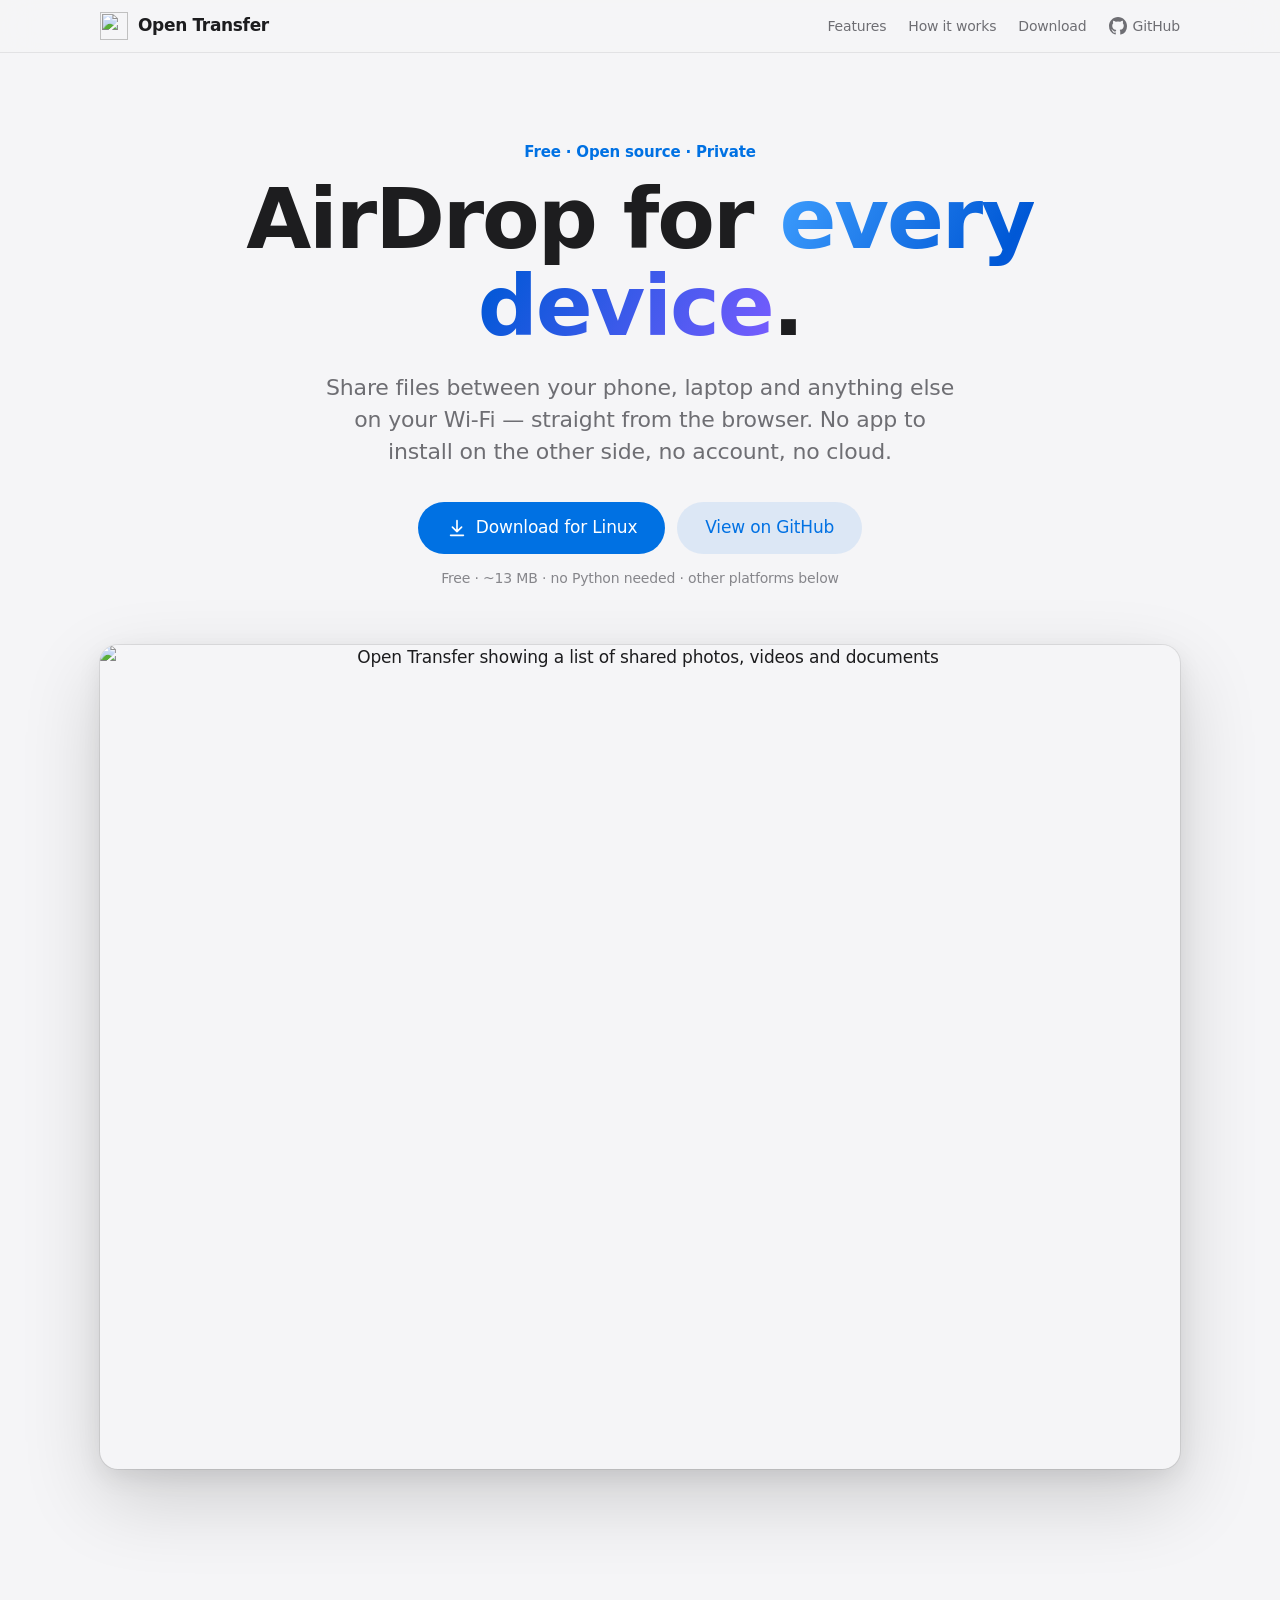
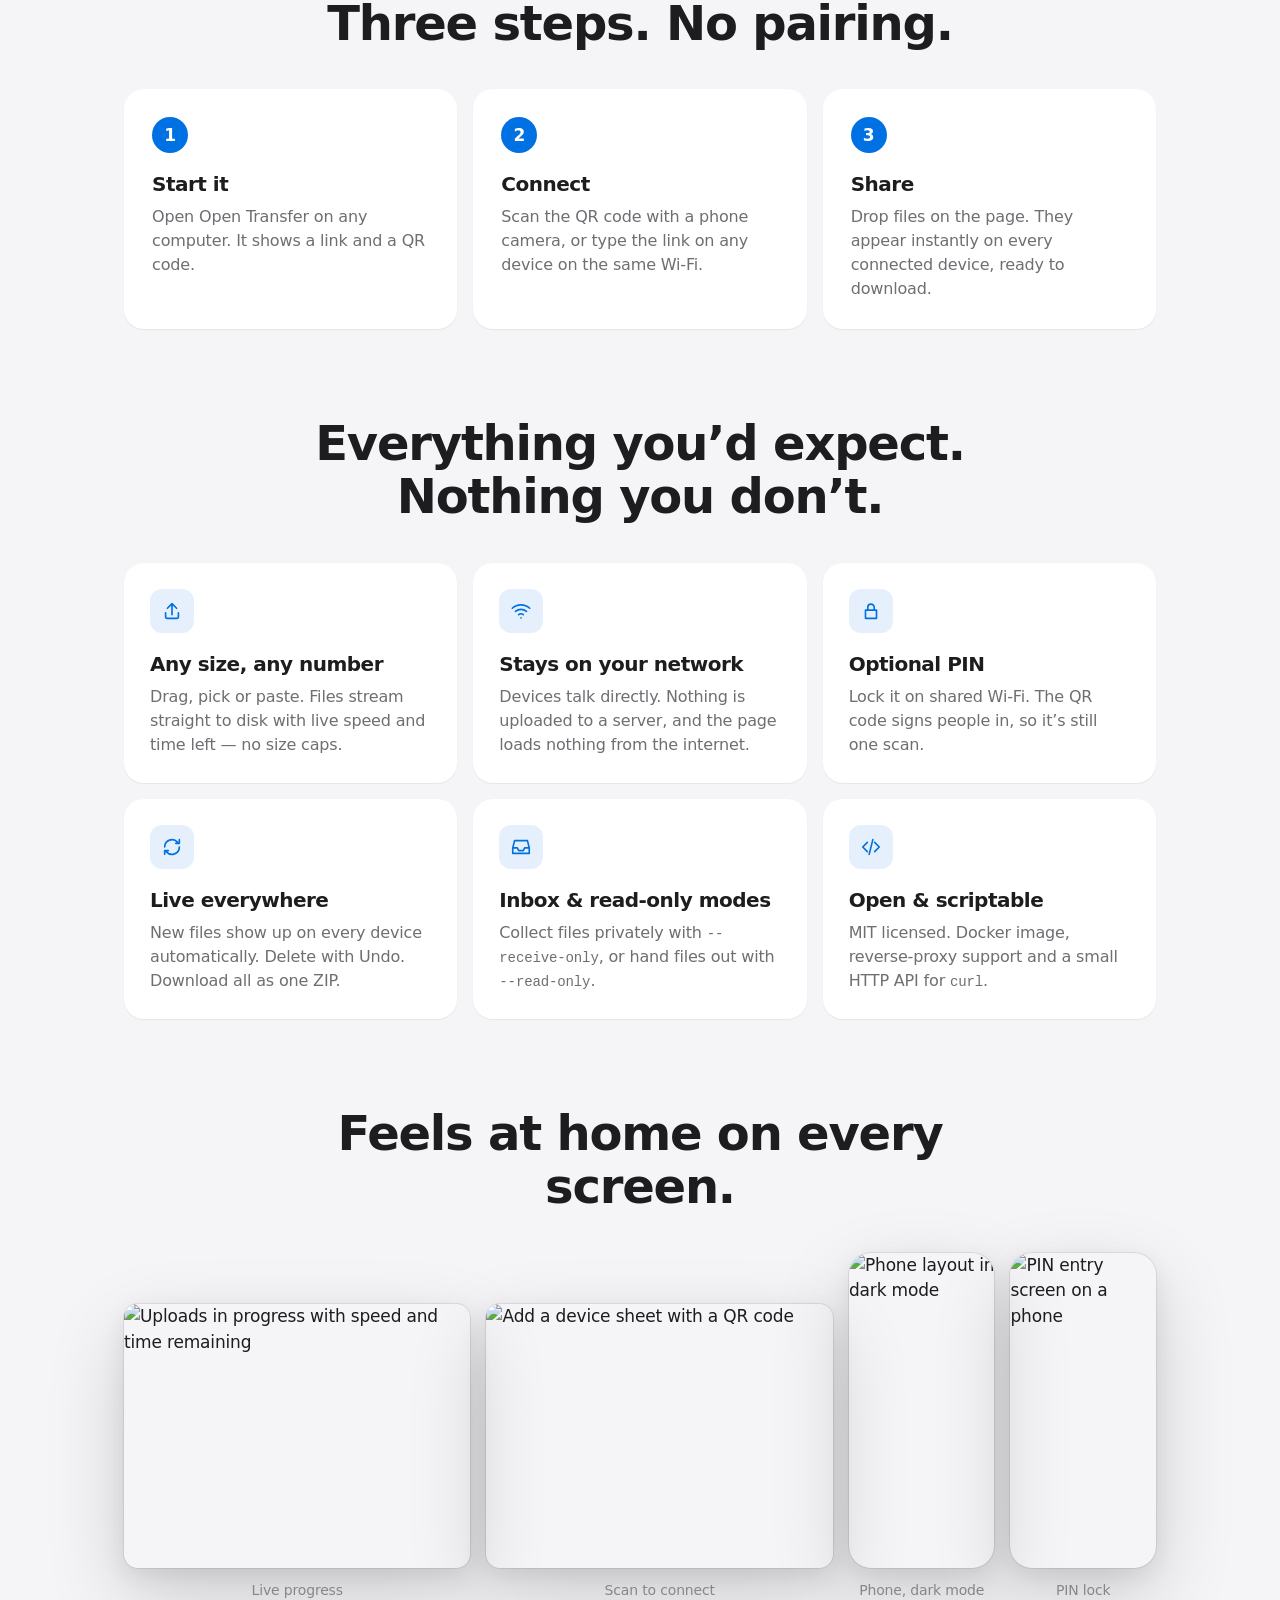
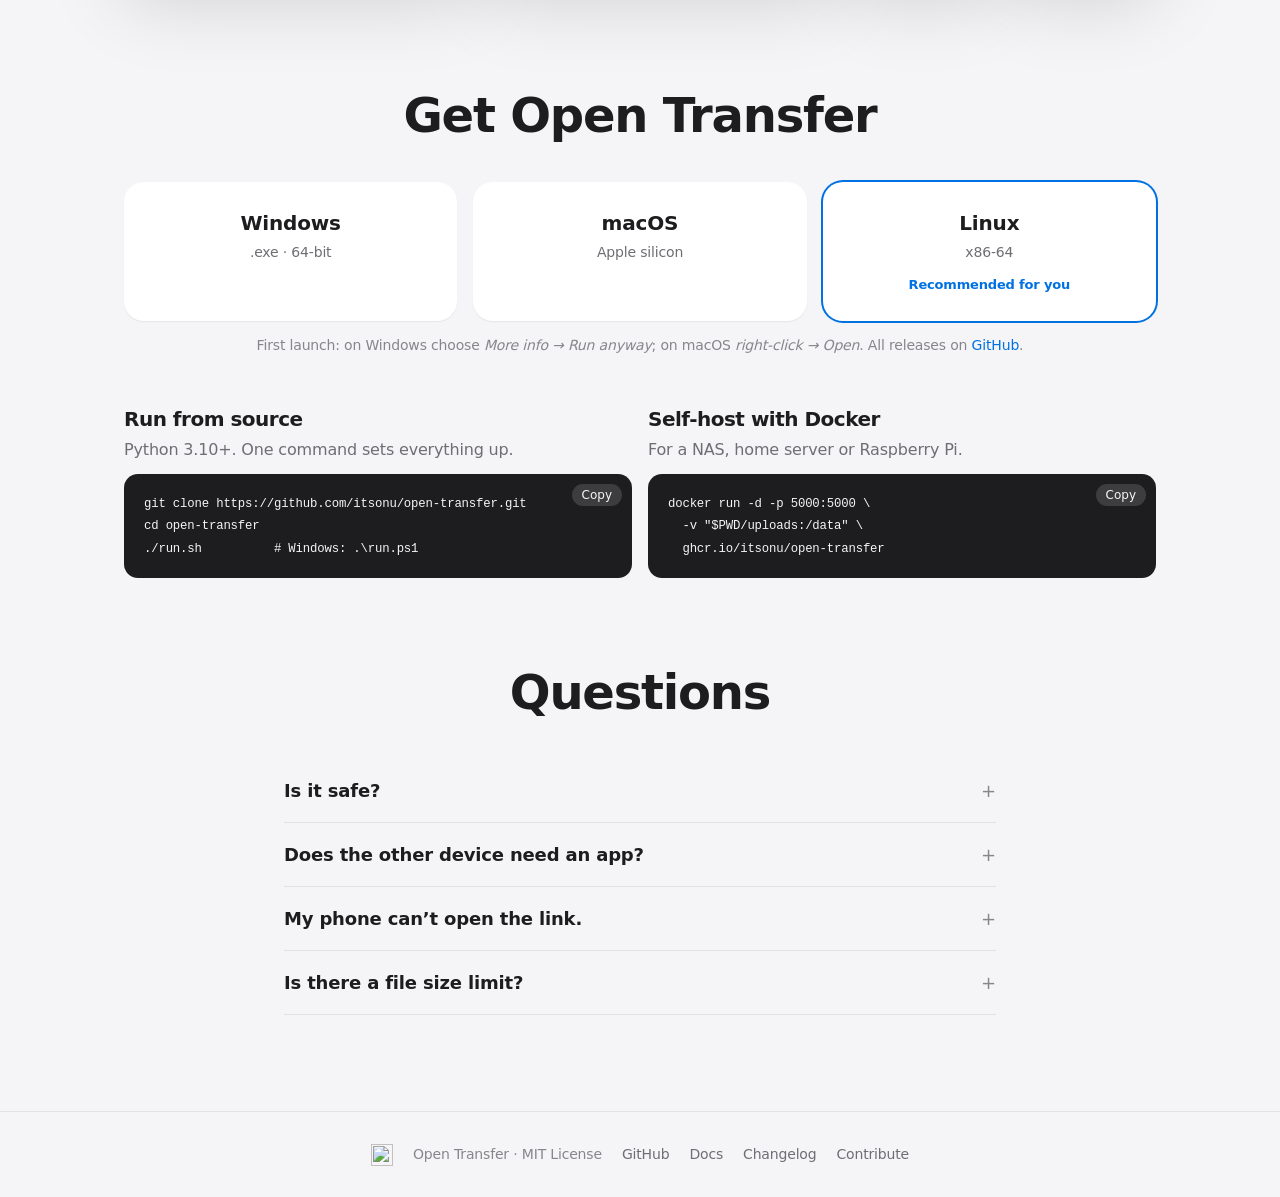
==== site/index.html @ d3ded100 "Add project website on GitHub Pages; point links at itsonu/open-transfer - site/: landing page (hero" ====
<!DOCTYPE html>
<html lang="en">
<head>
  <meta charset="utf-8">
  <meta name="viewport" content="width=device-width, initial-scale=1, viewport-fit=cover">
  <title>Open Transfer — AirDrop for every device</title>
  <meta name="description" content="Share files between your phone, laptop and anything else on your Wi‑Fi, straight from the browser. No app, no account, no cloud. Free and open source.">
  <meta name="color-scheme" content="light dark">
  <meta name="theme-color" content="#f5f5f7" media="(prefers-color-scheme: light)">
  <meta name="theme-color" content="#000000" media="(prefers-color-scheme: dark)">
  <meta property="og:title" content="Open Transfer — AirDrop for every device">
  <meta property="og:description" content="Share files over your Wi‑Fi from any browser. No app, no account, no cloud.">
  <meta property="og:type" content="website">
  <meta property="og:url" content="https://itsonu.github.io/open-transfer/">
  <meta property="og:image" content="https://itsonu.github.io/open-transfer/screenshots/desktop-light.png">
  <meta name="twitter:card" content="summary_large_image">
  <link rel="icon" href="logo.svg" type="image/svg+xml">
  <link rel="apple-touch-icon" href="apple-touch-icon.png">
  <link rel="stylesheet" href="site.css">
  <script src="site.js" defer></script>
</head>
<body>
  <a class="skip-link" href="#main">Skip to content</a>

  <header class="nav">
    <a class="brand" href="./" aria-label="Open Transfer home">
      <img src="logo.svg" alt="" width="28" height="28">
      <span>Open Transfer</span>
    </a>
    <nav aria-label="Primary">
      <a href="#features">Features</a>
      <a href="#how">How it works</a>
      <a href="#download">Download</a>
      <a class="nav-gh" href="https://github.com/itsonu/open-transfer" rel="noopener">
        <svg viewBox="0 0 16 16" width="18" height="18" aria-hidden="true"><path fill="currentColor" d="M8 0C3.58 0 0 3.58 0 8a8 8 0 0 0 5.47 7.59c.4.07.55-.17.55-.38v-1.33c-2.23.48-2.7-1.07-2.7-1.07-.36-.92-.89-1.17-.89-1.17-.73-.5.05-.49.05-.49.8.06 1.23.83 1.23.83.72 1.22 1.87.87 2.33.66.07-.52.28-.87.5-1.07-1.78-.2-3.64-.89-3.64-3.95 0-.87.31-1.59.82-2.15-.08-.2-.36-1.02.08-2.12 0 0 .67-.21 2.2.82a7.6 7.6 0 0 1 4 0c1.53-1.04 2.2-.82 2.2-.82.44 1.1.16 1.92.08 2.12.51.56.82 1.27.82 2.15 0 3.07-1.87 3.75-3.65 3.95.29.25.54.73.54 1.48v2.2c0 .21.15.46.55.38A8 8 0 0 0 16 8c0-4.42-3.58-8-8-8Z"/></svg>
        <span>GitHub</span>
      </a>
    </nav>
  </header>

  <main id="main">
    <section class="hero">
      <p class="eyebrow">Free · Open source · Private</p>
      <h1>AirDrop for <span class="grad">every device</span>.</h1>
      <p class="lede">Share files between your phone, laptop and anything else on your Wi‑Fi — straight from the browser. No app to install on the other side, no account, no cloud.</p>
      <div class="cta">
        <a class="btn btn-primary btn-large" id="primary-download" href="https://github.com/itsonu/open-transfer/releases/latest">
          <svg class="icon" viewBox="0 0 24 24" aria-hidden="true"><path d="M12 4v12m0 0 5-5m-5 5-5-5M5 20h14"/></svg>
          <span id="primary-download-label">Download</span>
        </a>
        <a class="btn btn-tinted btn-large" href="https://github.com/itsonu/open-transfer">View on GitHub</a>
      </div>
      <p class="fineprint" id="primary-download-note">Windows, macOS and Linux · ~13 MB · no Python needed</p>

      <figure class="hero-shot">
        <picture>
          <source srcset="screenshots/desktop-dark.png" media="(prefers-color-scheme: dark)">
          <img src="screenshots/desktop-light.png" alt="Open Transfer showing a list of shared photos, videos and documents" width="1180" height="900">
        </picture>
      </figure>
    </section>

    <section class="section" id="how" aria-labelledby="how-title">
      <h2 id="how-title">Three steps. No pairing.</h2>
      <ol class="steps">
        <li>
          <span class="step-num" aria-hidden="true">1</span>
          <h3>Start it</h3>
          <p>Open Open Transfer on any computer. It shows a link and a QR code.</p>
        </li>
        <li>
          <span class="step-num" aria-hidden="true">2</span>
          <h3>Connect</h3>
          <p>Scan the QR code with a phone camera, or type the link on any device on the same Wi‑Fi.</p>
        </li>
        <li>
          <span class="step-num" aria-hidden="true">3</span>
          <h3>Share</h3>
          <p>Drop files on the page. They appear instantly on every connected device, ready to download.</p>
        </li>
      </ol>
    </section>

    <section class="section" id="features" aria-labelledby="features-title">
      <h2 id="features-title">Everything you’d expect. Nothing you don’t.</h2>
      <div class="grid">
        <article class="card">
          <div class="card-icon" aria-hidden="true"><svg class="icon" viewBox="0 0 24 24"><path d="M12 16V4m0 0L7 9m5-5 5 5M5 14v4a2 2 0 0 0 2 2h10a2 2 0 0 0 2-2v-4"/></svg></div>
          <h3>Any size, any number</h3>
          <p>Drag, pick or paste. Files stream straight to disk with live speed and time left — no size caps.</p>
        </article>
        <article class="card">
          <div class="card-icon" aria-hidden="true"><svg class="icon" viewBox="0 0 24 24"><path d="M2.5 9a14 14 0 0 1 19 0M6 12.5a9 9 0 0 1 12 0M9.5 16a4 4 0 0 1 5 0M12 19.5v.01"/></svg></div>
          <h3>Stays on your network</h3>
          <p>Devices talk directly. Nothing is uploaded to a server, and the page loads nothing from the internet.</p>
        </article>
        <article class="card">
          <div class="card-icon" aria-hidden="true"><svg class="icon" viewBox="0 0 24 24"><path d="M6 11h12v9H6zM8.5 11V8a3.5 3.5 0 0 1 7 0v3"/></svg></div>
          <h3>Optional PIN</h3>
          <p>Lock it on shared Wi‑Fi. The QR code signs people in, so it’s still one scan.</p>
        </article>
        <article class="card">
          <div class="card-icon" aria-hidden="true"><svg class="icon" viewBox="0 0 24 24"><path d="M4 12a8 8 0 0 1 14-5.3M20 4v4h-4M20 12a8 8 0 0 1-14 5.3M4 20v-4h4"/></svg></div>
          <h3>Live everywhere</h3>
          <p>New files show up on every device automatically. Delete with Undo. Download all as one ZIP.</p>
        </article>
        <article class="card">
          <div class="card-icon" aria-hidden="true"><svg class="icon" viewBox="0 0 24 24"><path d="M3 13h5l1.5 3h5L16 13h5M5 5h14l2 8v6H3v-6z"/></svg></div>
          <h3>Inbox &amp; read-only modes</h3>
          <p>Collect files privately with <code>--receive-only</code>, or hand files out with <code>--read-only</code>.</p>
        </article>
        <article class="card">
          <div class="card-icon" aria-hidden="true"><svg class="icon" viewBox="0 0 24 24"><path d="m8 7-5 5 5 5M16 7l5 5-5 5M14 4l-4 16"/></svg></div>
          <h3>Open &amp; scriptable</h3>
          <p>MIT licensed. Docker image, reverse-proxy support and a small HTTP API for <code>curl</code>.</p>
        </article>
      </div>
    </section>

    <section class="section gallery" aria-labelledby="gallery-title">
      <h2 id="gallery-title">Feels at home on every screen.</h2>
      <div class="shots">
        <figure><img src="screenshots/sending.png" alt="Uploads in progress with speed and time remaining" loading="lazy" width="1180" height="900"><figcaption>Live progress</figcaption></figure>
        <figure><img src="screenshots/connect-light.png" alt="Add a device sheet with a QR code" loading="lazy" width="1180" height="900"><figcaption>Scan to connect</figcaption></figure>
        <figure class="phone"><img src="screenshots/phone-dark.png" alt="Phone layout in dark mode" loading="lazy" width="393" height="852"><figcaption>Phone, dark mode</figcaption></figure>
        <figure class="phone"><img src="screenshots/phone-pin.png" alt="PIN entry screen on a phone" loading="lazy" width="393" height="852"><figcaption>PIN lock</figcaption></figure>
      </div>
    </section>

    <section class="section" id="download" aria-labelledby="download-title">
      <h2 id="download-title">Get Open Transfer</h2>
      <div class="downloads">
        <a class="dl card" data-os="windows" href="https://github.com/itsonu/open-transfer/releases/latest/download/open-transfer-windows-x64.exe">
          <strong>Windows</strong><span>.exe · 64-bit</span>
        </a>
        <a class="dl card" data-os="mac" href="https://github.com/itsonu/open-transfer/releases/latest/download/open-transfer-macos-arm64.tar.gz">
          <strong>macOS</strong><span>Apple silicon</span>
        </a>
        <a class="dl card" data-os="linux" href="https://github.com/itsonu/open-transfer/releases/latest/download/open-transfer-linux-x64.tar.gz">
          <strong>Linux</strong><span>x86-64</span>
        </a>
      </div>
      <p class="fineprint center">First launch: on Windows choose <em>More info → Run anyway</em>; on macOS <em>right-click → Open</em>. All releases on <a href="https://github.com/itsonu/open-transfer/releases">GitHub</a>.</p>

      <div class="alt">
        <div>
          <h3>Run from source</h3>
          <p>Python 3.10+. One command sets everything up.</p>
          <div class="code"><pre><code id="code-source">git clone https://github.com/itsonu/open-transfer.git
cd open-transfer
./run.sh          # Windows: .\run.ps1</code></pre><button class="copy" type="button" data-copy="code-source">Copy</button></div>
        </div>
        <div>
          <h3>Self-host with Docker</h3>
          <p>For a NAS, home server or Raspberry Pi.</p>
          <div class="code"><pre><code id="code-docker">docker run -d -p 5000:5000 \
  -v "$PWD/uploads:/data" \
  ghcr.io/itsonu/open-transfer</code></pre><button class="copy" type="button" data-copy="code-docker">Copy</button></div>
        </div>
      </div>
    </section>

    <section class="section faq" aria-labelledby="faq-title">
      <h2 id="faq-title">Questions</h2>
      <details>
        <summary>Is it safe?</summary>
        <p>Files never leave your network. Without a PIN, anyone on the same Wi‑Fi with the link can see shared files — so use <code>--pin</code> on public or shared networks. It includes CSRF and DNS-rebinding protection, rate-limited PINs, a strict Content-Security-Policy and path-safe file handling. See the <a href="https://github.com/itsonu/open-transfer/blob/master/SECURITY.md">security policy</a>.</p>
      </details>
      <details>
        <summary>Does the other device need an app?</summary>
        <p>No. Any modern browser works — iPhone, Android, Windows, Mac, Linux, even smart TVs.</p>
      </details>
      <details>
        <summary>My phone can’t open the link.</summary>
        <p>Make sure both devices are on the same Wi‑Fi (guest networks often isolate devices) and that your computer’s firewall allows Open Transfer on private networks.</p>
      </details>
      <details>
        <summary>Is there a file size limit?</summary>
        <p>Only your free disk space. You can set one with <code>--max-size 4G</code>.</p>
      </details>
    </section>
  </main>

  <footer class="footer">
    <img src="logo.svg" alt="" width="22" height="22">
    <span>Open Transfer · MIT License</span>
    <a href="https://github.com/itsonu/open-transfer">GitHub</a>
    <a href="https://github.com/itsonu/open-transfer#readme">Docs</a>
    <a href="https://github.com/itsonu/open-transfer/blob/master/CHANGELOG.md">Changelog</a>
    <a href="https://github.com/itsonu/open-transfer/blob/master/CONTRIBUTING.md">Contribute</a>
  </footer>
</body>
</html>
---- site/site.css ----
/* Open Transfer — project site. Shares the app's design tokens. */

:root {
  color-scheme: light dark;
  --bg: #f5f5f7;
  --surface: #ffffff;
  --surface-2: #f0f0f3;
  --text: #1d1d1f;
  --text-2: #6e6e73;
  --text-3: #86868b;
  --separator: rgba(0, 0, 0, 0.08);
  --accent: #0071e3;
  --accent-hover: #0077ed;
  --accent-soft: rgba(0, 113, 227, 0.1);
  --accent-soft-hover: rgba(0, 113, 227, 0.16);
  --glass: rgba(245, 245, 247, 0.78);
  --shadow-1: 0 1px 2px rgba(0, 0, 0, 0.04), 0 1px 1px rgba(0, 0, 0, 0.03);
  --shadow-3: 0 30px 80px rgba(0, 0, 0, 0.16), 0 8px 24px rgba(0, 0, 0, 0.08);
  --focus: 0 0 0 4px rgba(0, 113, 227, 0.35);
  --code-bg: #1d1d1f;
  --code-text: #f5f5f7;
  --font: -apple-system, BlinkMacSystemFont, "SF Pro Text", "Segoe UI Variable Text", "Segoe UI",
    system-ui, Roboto, "Helvetica Neue", Arial, sans-serif;
  --font-display: -apple-system, BlinkMacSystemFont, "SF Pro Display", "Segoe UI Variable Display",
    "Segoe UI", system-ui, Roboto, "Helvetica Neue", Arial, sans-serif;
  --font-mono: ui-monospace, "SF Mono", SFMono-Regular, Menlo, Consolas, monospace;
  --ease: cubic-bezier(0.22, 1, 0.36, 1);
  --w: 1080px;
  --gutter: 24px;
}

@media (prefers-color-scheme: dark) {
  :root {
    --bg: #000000;
    --surface: #1c1c1e;
    --surface-2: #2c2c2e;
    --text: #f5f5f7;
    --text-2: #a1a1a6;
    --text-3: #8d8d93;
    --separator: rgba(255, 255, 255, 0.1);
    --accent: #0a84ff;
    --accent-hover: #2b95ff;
    --accent-soft: rgba(10, 132, 255, 0.18);
    --accent-soft-hover: rgba(10, 132, 255, 0.26);
    --glass: rgba(22, 22, 23, 0.72);
    --shadow-1: none;
    --shadow-3: 0 30px 80px rgba(0, 0, 0, 0.7);
    --focus: 0 0 0 4px rgba(10, 132, 255, 0.5);
    --code-bg: #1c1c1e;
  }
}

*,
*::before,
*::after {
  box-sizing: border-box;
}

html {
  scroll-behavior: smooth;
  -webkit-text-size-adjust: 100%;
}

body {
  margin: 0;
  background: var(--bg);
  color: var(--text);
  font: 400 17px/1.5 var(--font);
  letter-spacing: -0.01em;
  -webkit-font-smoothing: antialiased;
}

h1,
h2,
h3,
p {
  margin: 0;
}

h1,
h2,
h3 {
  font-family: var(--font-display);
  font-weight: 700;
  letter-spacing: -0.025em;
}

a {
  color: var(--accent);
  text-decoration: none;
}

a:hover {
  text-decoration: underline;
}

:focus-visible {
  outline: none;
  box-shadow: var(--focus);
  border-radius: 8px;
}

code {
  font-family: var(--font-mono);
  font-size: 0.88em;
}

.icon {
  width: 22px;
  height: 22px;
  fill: none;
  stroke: currentColor;
  stroke-width: 1.8;
  stroke-linecap: round;
  stroke-linejoin: round;
}

.skip-link {
  position: absolute;
  top: -80px;
  left: 12px;
  z-index: 10;
  padding: 8px 14px;
  border-radius: 999px;
  background: var(--surface);
}

.skip-link:focus {
  top: 12px;
}

/* nav */

.nav {
  position: sticky;
  top: 0;
  z-index: 5;
  display: flex;
  align-items: center;
  justify-content: space-between;
  gap: 16px;
  padding: 12px max(var(--gutter), calc((100vw - var(--w)) / 2));
  background: var(--glass);
  -webkit-backdrop-filter: saturate(180%) blur(20px);
  backdrop-filter: saturate(180%) blur(20px);
  border-bottom: 1px solid var(--separator);
}

.brand {
  display: inline-flex;
  align-items: center;
  gap: 10px;
  color: var(--text);
  font-weight: 600;
  letter-spacing: -0.02em;
}

.brand:hover {
  text-decoration: none;
}

.nav nav {
  display: flex;
  align-items: center;
  gap: 22px;
  font-size: 14px;
}

.nav nav a {
  color: var(--text-2);
}

.nav nav a:hover {
  color: var(--text);
  text-decoration: none;
}

.nav-gh {
  display: inline-flex;
  align-items: center;
  gap: 6px;
}

/* buttons */

.btn {
  display: inline-flex;
  align-items: center;
  justify-content: center;
  gap: 8px;
  min-height: 44px;
  padding: 0 22px;
  border: 0;
  border-radius: 999px;
  font: inherit;
  font-weight: 500;
  cursor: pointer;
  transition:
    background-color 140ms var(--ease),
    transform 140ms var(--ease);
}

.btn:hover {
  text-decoration: none;
}

.btn:active {
  transform: scale(0.97);
}

.btn-large {
  min-height: 52px;
  padding: 0 28px;
  font-size: 17px;
}

.btn-primary {
  background: var(--accent);
  color: #fff;
}

.btn-primary:hover {
  background: var(--accent-hover);
}

.btn-tinted {
  background: var(--accent-soft);
  color: var(--accent);
}

.btn-tinted:hover {
  background: var(--accent-soft-hover);
}

/* hero */

.hero {
  padding: 88px var(--gutter) 40px;
  text-align: center;
}

.eyebrow {
  color: var(--accent);
  font-size: 15px;
  font-weight: 600;
}

.hero h1 {
  max-width: 900px;
  margin: 12px auto 0;
  font-size: clamp(44px, 8vw, 84px);
  line-height: 1.04;
}

.grad {
  background: linear-gradient(120deg, #40a0ff, #0058d6 45%, #7a5cff);
  -webkit-background-clip: text;
  background-clip: text;
  color: transparent;
}

.lede {
  max-width: 640px;
  margin: 22px auto 0;
  color: var(--text-2);
  font-size: clamp(18px, 2.4vw, 22px);
  line-height: 1.45;
}

.cta {
  display: flex;
  flex-wrap: wrap;
  justify-content: center;
  gap: 12px;
  margin-top: 34px;
}

.fineprint {
  margin-top: 14px;
  color: var(--text-3);
  font-size: 14px;
}

.center {
  text-align: center;
}

.hero-shot {
  max-width: var(--w);
  margin: 56px auto 0;
}

.hero-shot img {
  display: block;
  width: 100%;
  height: auto;
  border-radius: 18px;
  box-shadow: var(--shadow-3), 0 0 0 1px var(--separator);
}

/* sections */

.section {
  max-width: var(--w);
  margin: 0 auto;
  padding: 88px var(--gutter) 0;
}

.section > h2 {
  max-width: 720px;
  margin: 0 auto 40px;
  font-size: clamp(32px, 5vw, 48px);
  line-height: 1.1;
  text-align: center;
}

.card {
  padding: 26px;
  border-radius: 20px;
  background: var(--surface);
  box-shadow: var(--shadow-1);
}

.steps {
  display: grid;
  grid-template-columns: repeat(3, 1fr);
  gap: 16px;
  margin: 0;
  padding: 0;
  list-style: none;
}

.steps li {
  padding: 28px;
  border-radius: 20px;
  background: var(--surface);
  box-shadow: var(--shadow-1);
}

.step-num {
  display: grid;
  place-items: center;
  width: 36px;
  height: 36px;
  margin-bottom: 16px;
  border-radius: 50%;
  background: var(--accent);
  color: #fff;
  font-weight: 700;
}

.steps h3,
.card h3 {
  font-size: 20px;
}

.steps p,
.card p {
  margin-top: 6px;
  color: var(--text-2);
  font-size: 16px;
}

.grid {
  display: grid;
  grid-template-columns: repeat(3, 1fr);
  gap: 16px;
}

.card-icon {
  display: grid;
  place-items: center;
  width: 44px;
  height: 44px;
  margin-bottom: 16px;
  border-radius: 12px;
  background: var(--accent-soft);
  color: var(--accent);
}

/* gallery */

.shots {
  display: grid;
  grid-template-columns: 1fr 1fr 0.42fr 0.42fr;
  align-items: end;
  gap: 16px;
}

.shots figure {
  margin: 0;
}

.shots img {
  display: block;
  width: 100%;
  height: auto;
  border-radius: 14px;
  box-shadow: var(--shadow-3), 0 0 0 1px var(--separator);
}

.shots .phone img {
  border-radius: 22px;
}

.shots figcaption {
  margin-top: 12px;
  color: var(--text-3);
  font-size: 14px;
  text-align: center;
}

/* downloads */

.downloads {
  display: grid;
  grid-template-columns: repeat(3, 1fr);
  gap: 16px;
}

.dl {
  display: flex;
  flex-direction: column;
  gap: 4px;
  color: var(--text);
  text-align: center;
  transition:
    transform 200ms var(--ease),
    box-shadow 200ms var(--ease);
}

.dl:hover {
  text-decoration: none;
  transform: translateY(-2px);
  box-shadow: var(--shadow-3);
}

.dl strong {
  font-size: 20px;
}

.dl span {
  color: var(--text-2);
  font-size: 14px;
}

.dl.is-yours {
  box-shadow: 0 0 0 2px var(--accent);
}

.dl.is-yours::after {
  content: "Recommended for you";
  margin-top: 8px;
  color: var(--accent);
  font-size: 13px;
  font-weight: 600;
}

.alt {
  display: grid;
  grid-template-columns: 1fr 1fr;
  gap: 16px;
  margin-top: 48px;
}

.alt h3 {
  font-size: 20px;
}

.alt p {
  margin: 4px 0 12px;
  color: var(--text-2);
  font-size: 16px;
}

.code {
  position: relative;
  border-radius: 14px;
  background: var(--code-bg);
  color: var(--code-text);
}

.code pre {
  margin: 0;
  padding: 18px 20px;
  overflow-x: auto;
  font-size: 14px;
  line-height: 1.6;
}

.copy {
  position: absolute;
  top: 10px;
  right: 10px;
  padding: 4px 10px;
  border: 0;
  border-radius: 999px;
  background: rgba(255, 255, 255, 0.14);
  color: #f5f5f7;
  font: 500 12px var(--font);
  cursor: pointer;
}

.copy:hover {
  background: rgba(255, 255, 255, 0.24);
}

/* faq */

.faq {
  max-width: 760px;
}

.faq details {
  border-bottom: 1px solid var(--separator);
}

.faq summary {
  padding: 18px 0;
  font-size: 18px;
  font-weight: 600;
  cursor: pointer;
  list-style: none;
}

.faq summary::-webkit-details-marker {
  display: none;
}

.faq summary::after {
  content: "+";
  float: right;
  color: var(--text-3);
  font-weight: 400;
  transition: transform 200ms var(--ease);
}

.faq details[open] summary::after {
  transform: rotate(45deg);
}

.faq details p {
  padding-bottom: 18px;
  color: var(--text-2);
}

/* footer */

.footer {
  display: flex;
  flex-wrap: wrap;
  align-items: center;
  justify-content: center;
  gap: 10px 20px;
  margin-top: 96px;
  padding: 32px var(--gutter) max(32px, env(safe-area-inset-bottom));
  border-top: 1px solid var(--separator);
  color: var(--text-3);
  font-size: 14px;
}

.footer a {
  color: var(--text-2);
}

/* responsive */

@media (max-width: 860px) {
  .grid,
  .steps,
  .downloads,
  .alt {
    grid-template-columns: 1fr;
  }

  .shots {
    grid-template-columns: 1fr 1fr;
  }

  .nav nav a:not(.nav-gh) {
    display: none;
  }
}

@media (max-width: 560px) {
  :root {
    --gutter: 16px;
  }

  .hero {
    padding-top: 56px;
  }

  .section {
    padding-top: 64px;
  }

  .cta .btn {
    width: 100%;
  }
}

@media (prefers-reduced-motion: reduce) {
  html {
    scroll-behavior: auto;
  }

  *,
  *::before,
  *::after {
    transition-duration: 1ms !important;
  }
}
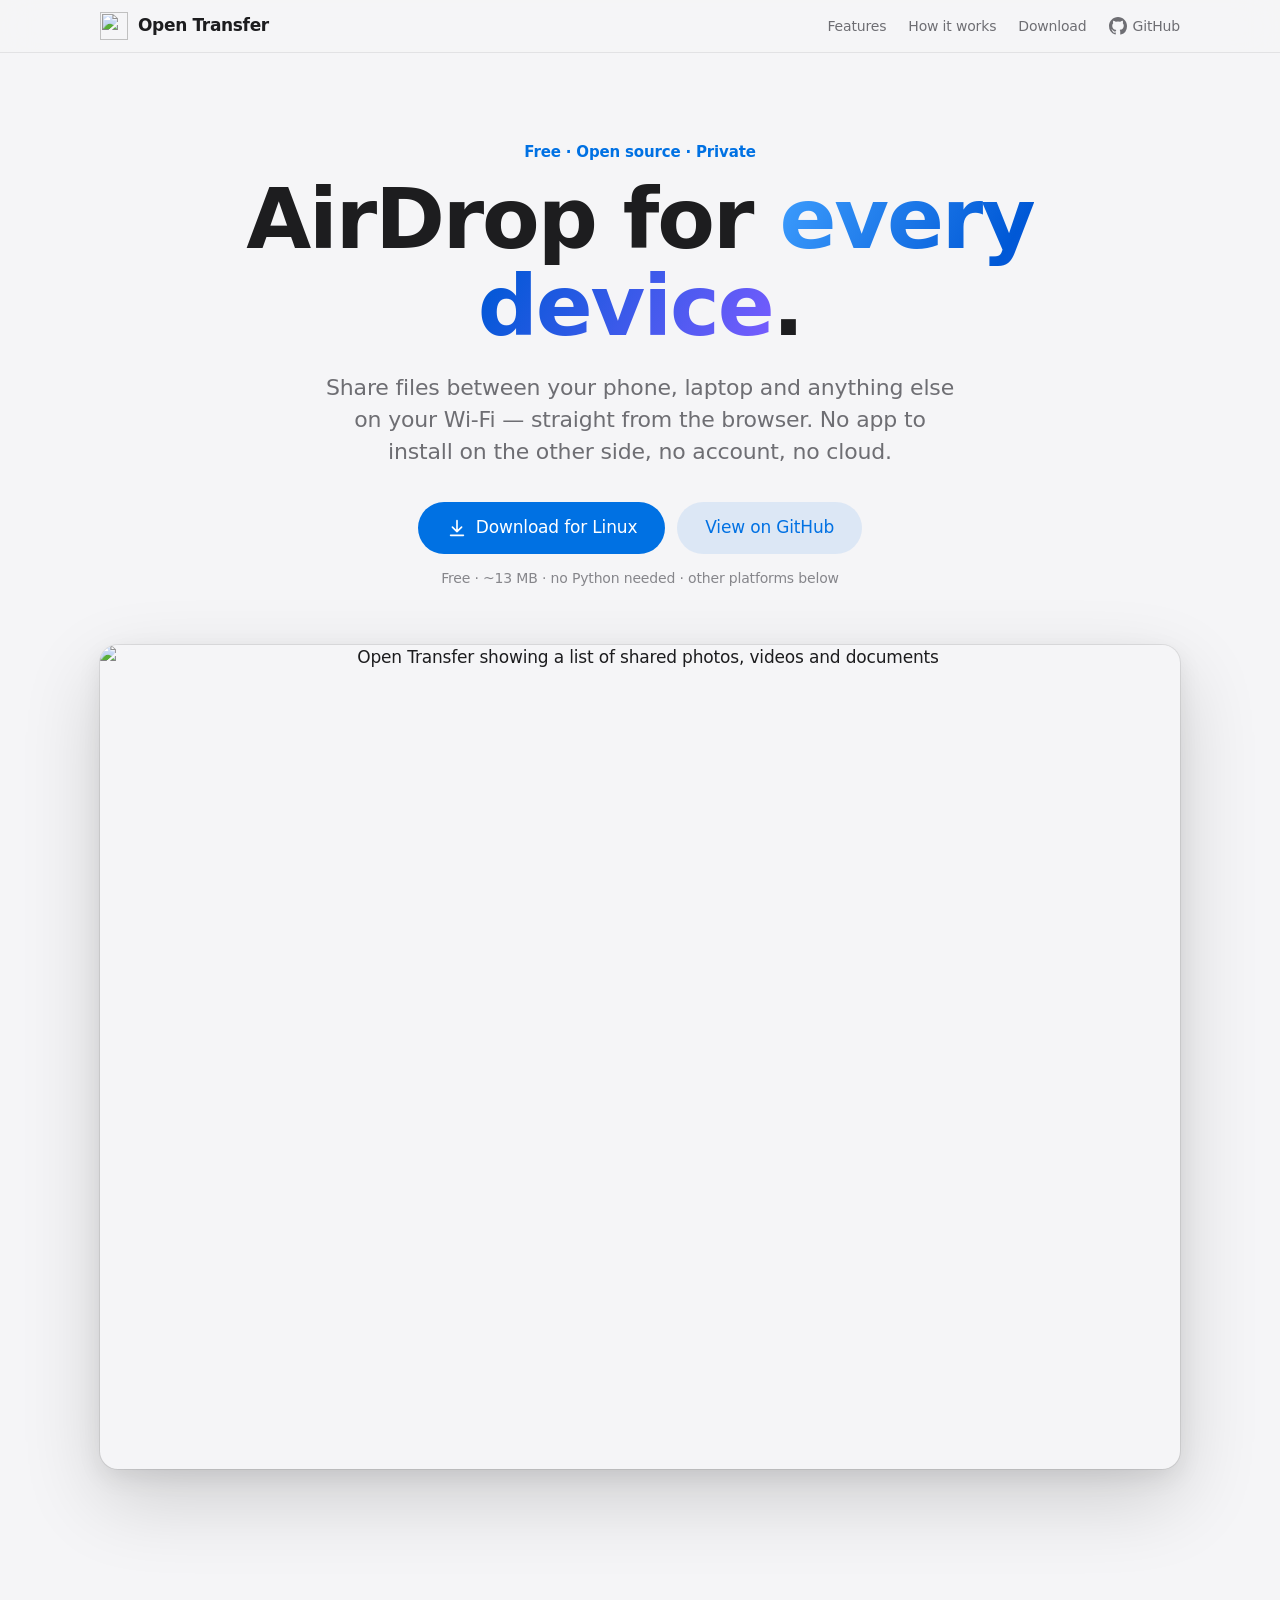
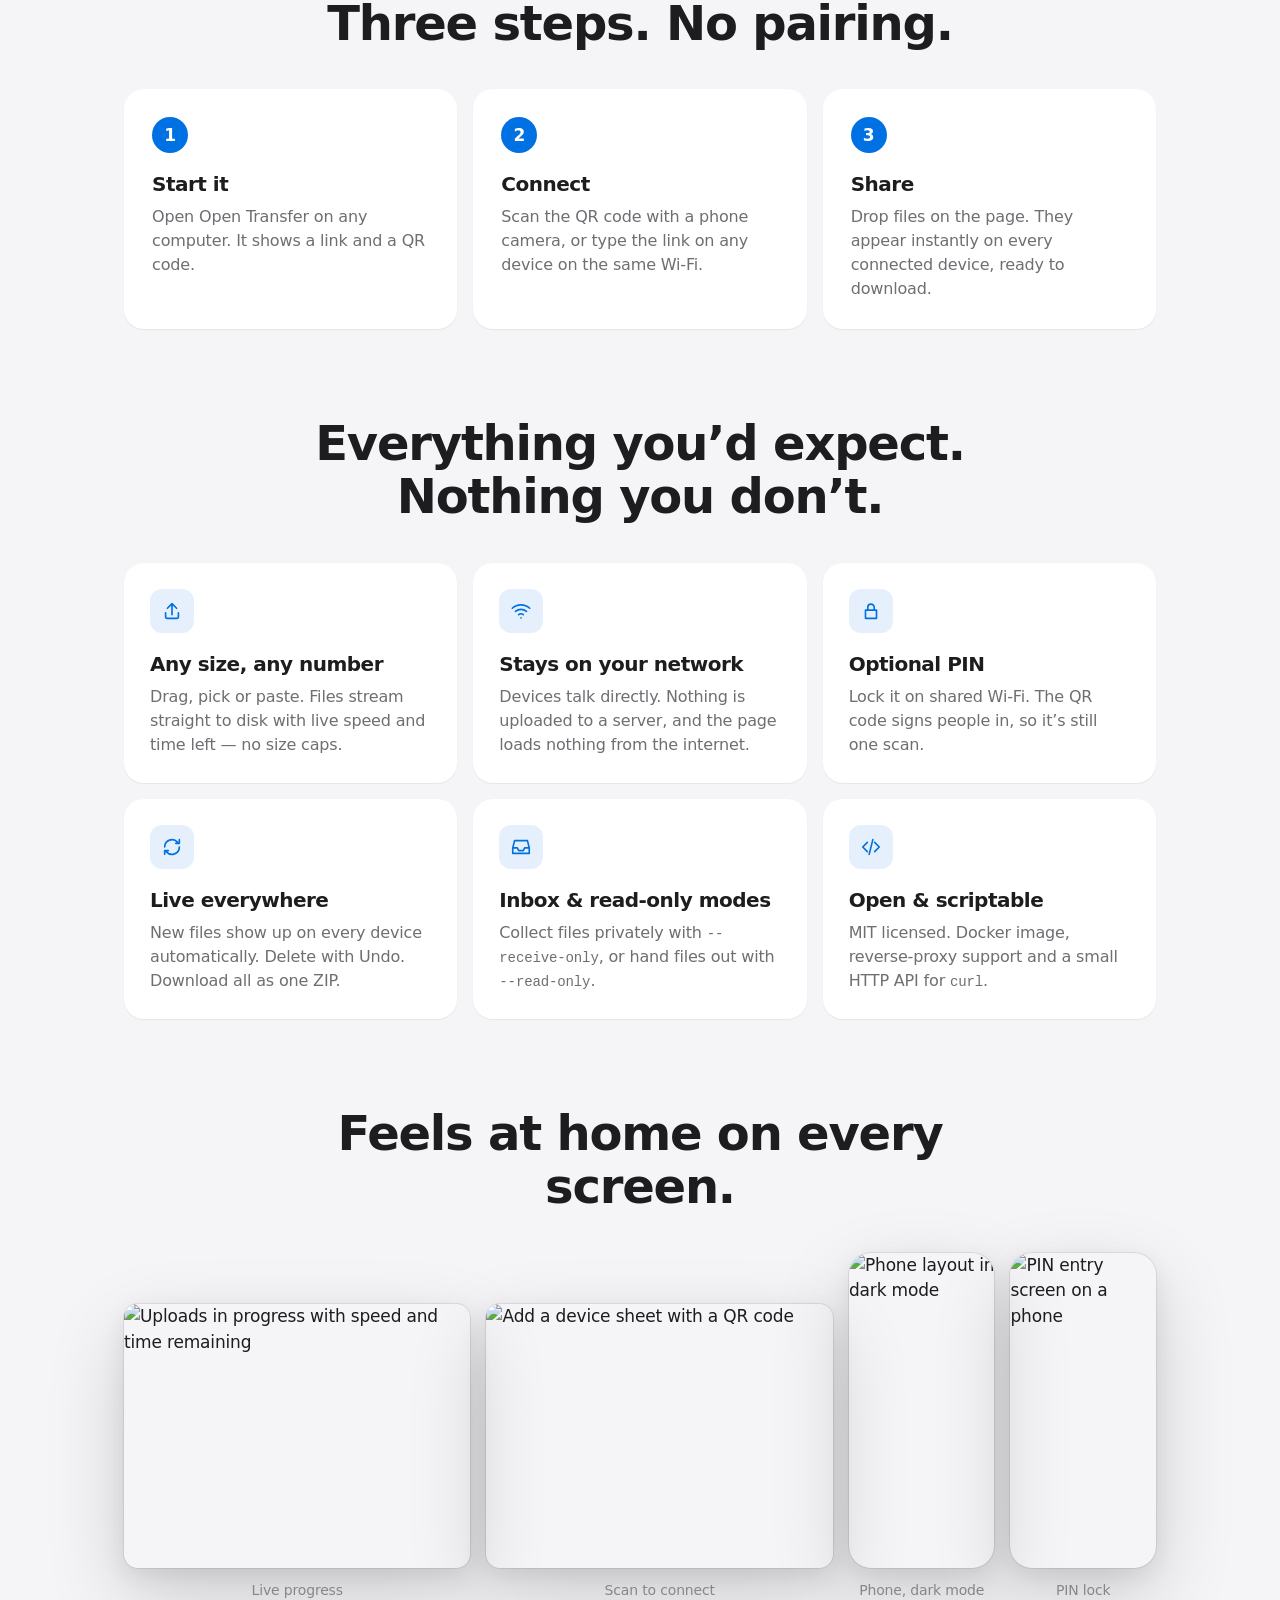
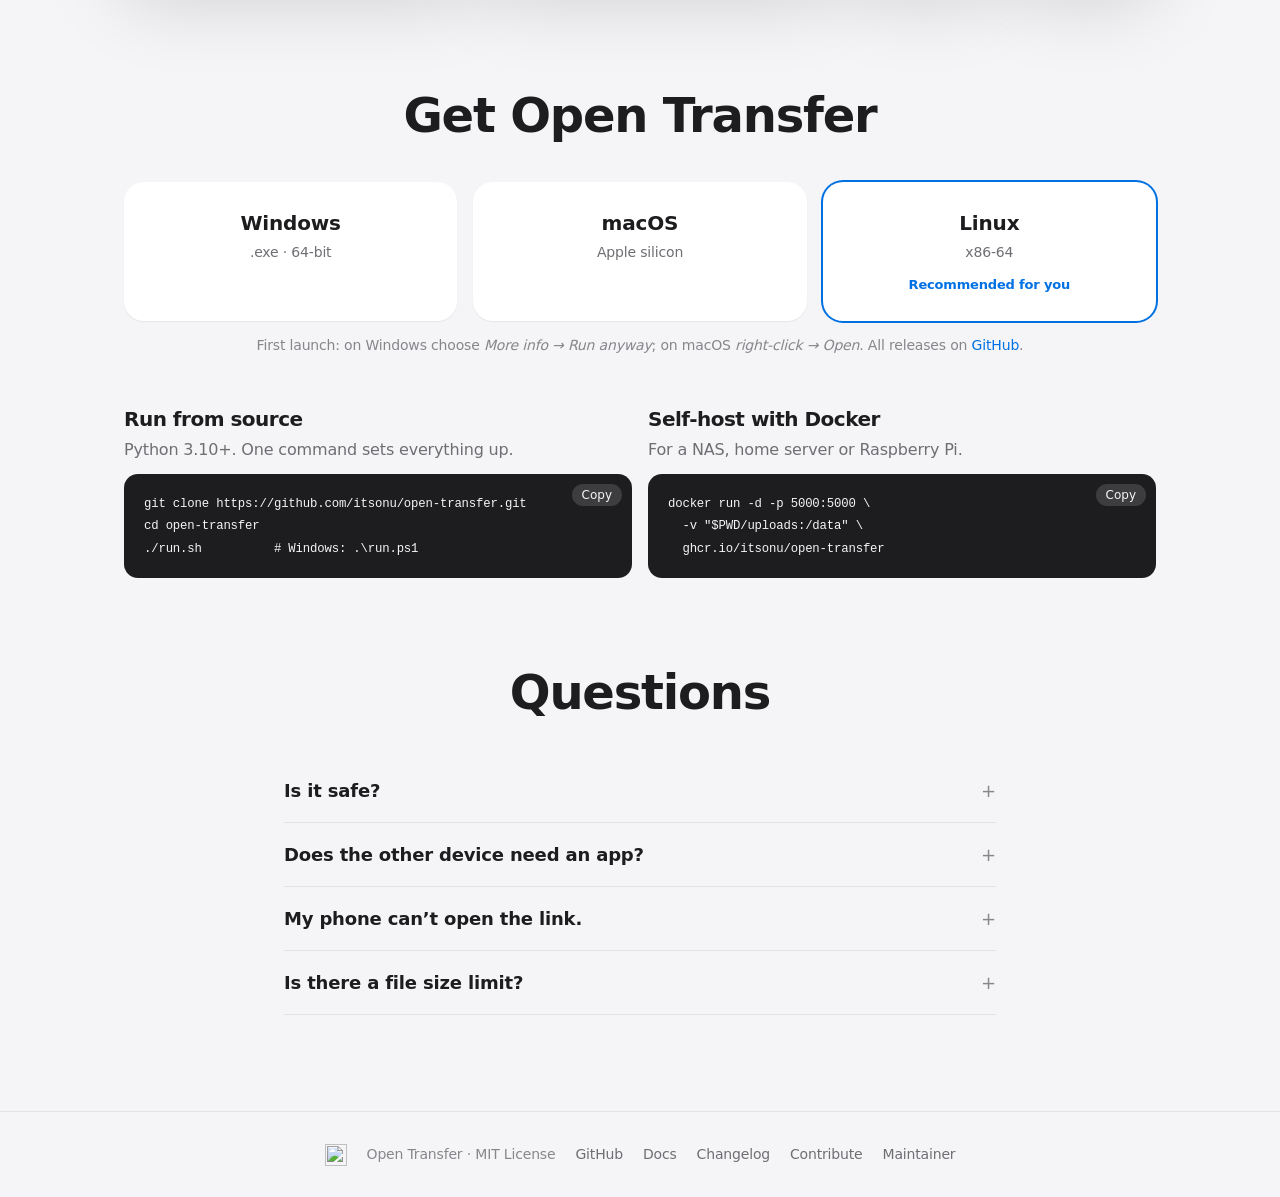
==== commit 667bb761: "docs: fix Changelog URL branch and credit maintainer - pyproject: Changelog URL used blob/main; the " ====
--- a/site/index.html
+++ b/site/index.html
@@ -188,6 +188,7 @@
     <a href="https://github.com/itsonu/open-transfer#readme">Docs</a>
     <a href="https://github.com/itsonu/open-transfer/blob/master/CHANGELOG.md">Changelog</a>
     <a href="https://github.com/itsonu/open-transfer/blob/master/CONTRIBUTING.md">Contribute</a>
+    <a href="https://portfolio-itsonu.vercel.app/">Maintainer</a>
   </footer>
 </body>
 </html>
